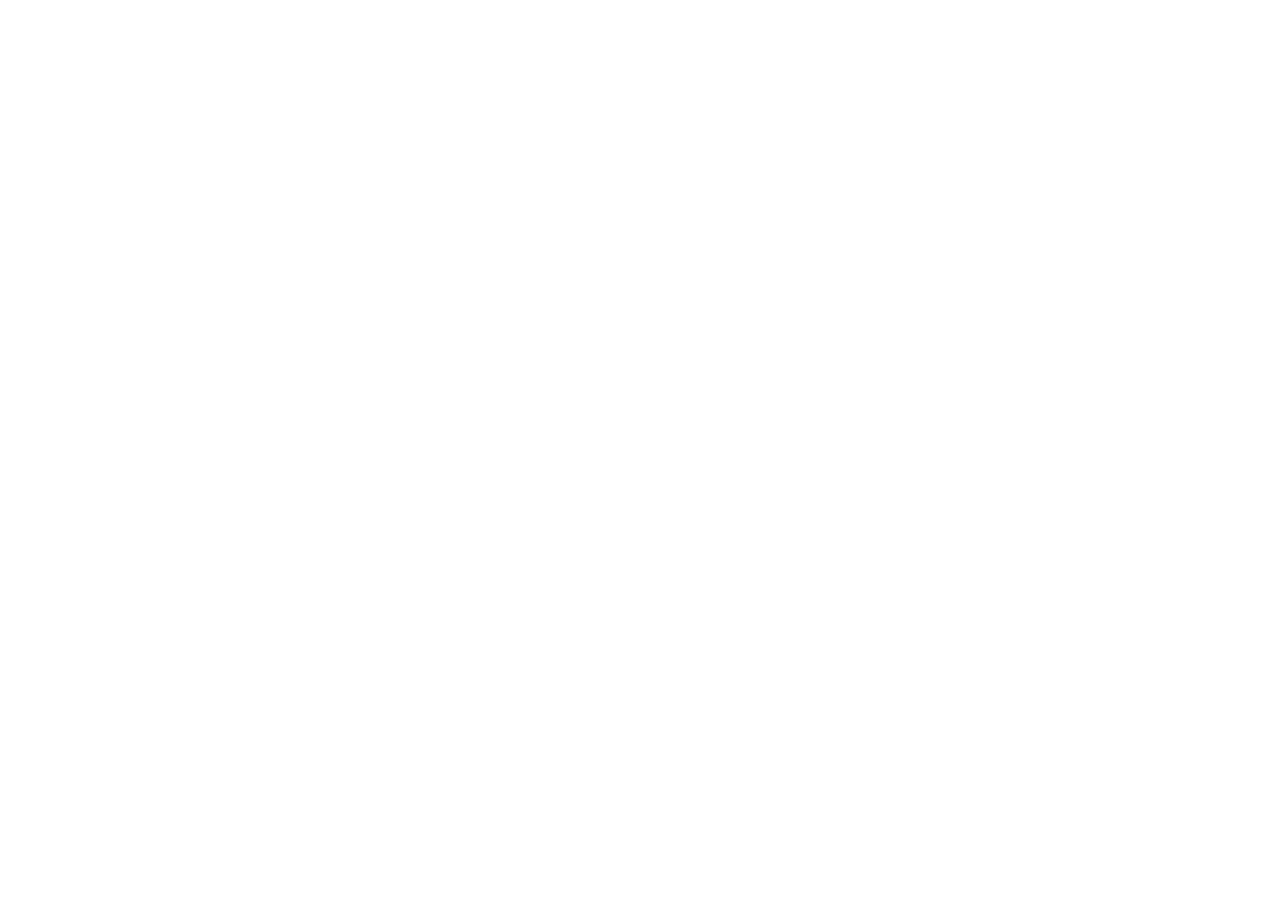
==== blogs.html @ db7b5142 "adding home page" ====
<!DOCTYPE html>
<html lang="en">
<head>
    <meta charset="UTF-8">
    <meta name="viewport" content="width=device-width, initial-scale=1.0">
    <title>Blogs</title>
    <link rel="stylesheet" href="style.css">
</head>
<body>
    <script src="script.js"></script>
</body>
</html>
---- style.css ----
��@ i m p o r t   u r l ( " h t t p s : / / f o n t s . g o o g l e a p i s . c o m / c s s 2 ? f a m i l y = P o p p i n s : i t a l , w g h t @ 0 , 1 0 0 ; 0 , 2 0 0 ; 0 , 3 0 0 ; 0 , 4 0 0 ; 0 , 5 0 0 ; 0 , 6 0 0 ; 0 , 7 0 0 ; 0 , 8 0 0 ; 0 , 9 0 0 ; 1 , 1 0 0 ; 1 , 2 0 0 ; 1 , 3 0 0 ; 1 , 4 0 0 ; 1 , 5 0 0 ; 1 , 6 0 0 ; 1 , 7 0 0 ; 1 , 8 0 0 ; 1 , 9 0 0 & d i s p l a y = s w a p " ) ;  
  
 *   {  
     m a r g i n :   0 ;  
     p a d d i n g :   0 ;  
     b o x - s i z i n g :   b o r d e r - b o x ;  
     t e x t - d e c o r a t i o n :   n o n e ;  
     s c r o l l b a r - w i d t h :   n o n e ;  
 }  
  
 h t m l ,  
 b o d y   {  
     h e i g h t :   1 0 0 % ;  
     w i d t h :   1 0 0 % ;  
 }  
  
 . n a v b a r   {  
     d i s p l a y :   f l e x ;  
     j u s t i f y - c o n t e n t :   s p a c e - b e t w e e n ;  
     a l i g n - i t e m s :   c e n t e r ;  
     b a c k g r o u n d - c o l o r :   # 5 2 4 d 4 d ;  
     h e i g h t :   6 0 p x ;  
     o v e r f l o w :   h i d d e n ;  
 }  
  
 . l o g o - l i n k   {  
     / *   b a c k g r o u n d - i m a g e :   u r l ( a s s e t s / 4 . p n g ) ;   * /  
     m a r g i n - l e f t :   1 0 p x ;  
     w i d t h :   a u t o ;  
     h e i g h t :   1 0 0 p x ;  
     t o p :   2 0 p x ;  
     j u s t i f y - c o n t e n t :   c e n t e r ;  
     a l i g n - i t e m s :   c e n t e r ;  
     / *   b a c k g r o u n d - c o l o r :   w h i t e ;   * /  
     p o s i t i o n :   r e l a t i v e ;  
 }  
  
 . l o g o   {  
     h e i g h t :   8 0 p x ;  
     w i d t h :   a u t o ;  
     o b j e c t - f i t :   c o v e r ;  
 }  
 . n a v m e n u   a   {  
     c o l o r :   w h i t e ;  
     f o n t - s i z e :   x - l a r g e ;  
     m a r g i n :   0   2 0 p x ;  
     o v e r f l o w - x :   h i d d e n ;  
 }  
  
 . n a v b a r   a : f i r s t - c h i l d {  
     t e x t - d e c o r a t i o n :   u n d e r l i n e   # f f a 5 0 0 ;  
     t e x t - u n d e r l i n e - o f f s e t :   5 p x ;  
     b o r d e r :   4 p x ;  
 }  
  
 . j o i n u s   {  
     b a c k g r o u n d :   # f f a 5 0 0 ;  
     p a d d i n g :   5 p x ;  
     m a r g i n - r i g h t :   5 0 p x ;  
     b o r d e r - r a d i u s :   5 p x ;  
     f o n t - f a m i l y :   P o p p i n s ;  
     - w e b k i t - t e x t - s t r o k e - w i d t h :   1 p x ;  
     - w e b k i t - t e x t - s t r o k e - c o l o r :   b l a c k ;  
     / *   - w e b k i t - t e x t - f i l l - c o l o r :   t r a n s p a r e n t ;   * /  
     c o l o r :   t r a n s p a r e n t ;  
     f o n t - s i z e :   l a r g e ;  
     b o x - s h a d o w :   0   1 p x   1 0 p x   r g b ( 2 7 ,   2 7 ,   2 7 ) ;  
     / *   b o x - s h a d o w :   n o n e ;   * /  
     b o r d e r :   n o n e ;  
 }  
  
 . s e a r c h   {  
     d i s p l a y :   n o n e ;  
 }  
  
 . h a m b u r g e r   {  
     / *   d i s p l a y :   f l e x ;   * /  
     f l e x - d i r e c t i o n :   c o l u m n ;  
     j u s t i f y - c o n t e n t :   s p a c e - b e t w e e n ;  
     a l i g n - i t e m s :   c e n t e r ;  
     m a r g i n - r i g h t :   5 0 p x ;  
     b a c k g r o u n d - c o l o r :   # 5 2 4 d 4 d ;  
     b o r d e r :   n o n e ;  
     d i s p l a y :   n o n e ;  
 }  
  
 . h a m b u r g e r - e l e m e n t   {  
     w i d t h :   3 0 p x ;  
     h e i g h t :   3 p x ;  
     m a r g i n :   3 p x ;  
     b a c k g r o u n d - c o l o r :   b l a c k ;  
 }  
  
 . h a m b u r g e r : h o v e r   {  
         b a c k g r o u n d - c o l o r :   r e d ;  
 }  
  
 . h e r o - s e c t i o n {  
         b a c k g r o u n d - i m a g e :   u r l ( a s s e t s / 1 . p n g ) ;  
         h e i g h t :   6 8 0 p x ;  
         w i d t h :   a u t o ;  
         b a c k g r o u n d - r e p e a t :   n o - r e p e a t ;  
         b a c k g r o u n d - s i z e :   c o v e r ;  
         b a c k g r o u n d - p o s i t i o n :   c e n t e r ;  
         a l i g n - i t e m s :   c e n t e r ;  
         c o l o r :   w h i t e ;  
         / *   o v e r f l o w - x :   h i d d e n ;   * /  
 }  
  
 . h e r o - c o n t e n t {  
     p o s i t i o n :   a b s o l u t e ;  
         d i s p l a y :   f l e x ;  
         f l e x - d i r e c t i o n :   c o l u m n ;  
         j u s t i f y - c o n t e n t :   c e n t e r ;  
         a l i g n - i t e m s :   c e n t e r ;  
         h e i g h t :   5 0 0 p x ;  
         w i d t h :   1 0 0 % ;  
         m a r g i n - t o p :   5 0 p x ;  
         / *   o v e r f l o w :   h i d d e n ;   * /  
 }  
  
 . p 1 {  
     f o n t - s i z e :   7 8 p x ;  
     m a r g i n :   5 0 p x ;  
 }  
  
 . p 2 {  
     f o n t - s i z e :   2 0 p x ;  
     m a r g i n :   1 0 0 p x ;  
 }  
  
 . h e r o - a c t i o n {  
     m a r g i n - t o p :   1 0 0 p x ;  
     d i s p l a y :   f l e x ;  
     f l e x - d i r e c t i o n :   r o w ;  
     j u s t i f y - c o n t e n t :   s p a c e - b e t w e e n ;  
     / *   a l i g n - i t e m s :   s t r e t c h ;   * /  
     h e i g h t :   5 0 p x ;  
     w i d t h :   4 0 0 p x ;  
 }  
  
 . h e r o - a c t i o n   b u t t o n : f i r s t - c h i l d {  
     b a c k g r o u n d - c o l o r :   # f f a 5 0 0 ;  
     b o r d e r :   n o n e ;  
     b o r d e r - r a d i u s :   5 p x ;  
     p a d d i n g :   5 p x   5 p x ;  
     m a r g i n : 0   2 0 p x ;  
     f o n t - s i z e :   2 5 p x ;  
     h e i g h t :   1 0 0 % ;  
     w i d t h :   1 0 0 % ;  
     c o l o r : w h i t e ;  
     / *   o v e r f l o w :   h i d d e n ;   * /  
 }  
  
 . h e r o - a c t i o n   b u t t o n : l a s t - c h i l d {  
     b a c k g r o u n d - c o l o r :   # 5 2 4 d 4 d ;  
     b o r d e r - c o l o r :   # f f a 5 0 0 ;  
     b o r d e r - r a d i u s :   5 p x ;  
     p a d d i n g :   5 p x   5 p x ;  
     m a r g i n : 0   2 0 p x ;  
     f o n t - s i z e :   2 5 p x ;  
     h e i g h t :   1 0 0 % ;  
     w i d t h :   1 0 0 % ;  
     c o l o r : w h i t e ;  
     / *   o v e r f l o w :   h i d d e n ;   * /  
 }  
  
 . s m a l l - s i d e b a r {  
     p o s i t i o n :   r e l a t i v e ;  
     d i s p l a y :   f l e x ;  
     f l e x - d i r e c t i o n :   r o w ; ;  
     a l i g n - i t e m s :   s t a r t ;  
     w i d t h :   3 7 0 p x ;  
     p a d d i n g - l e f t :   1 0 p x ;  
     p a d d i n g :   2 0 p x ;  
     z - i n d e x :   1 ;  
     b o t t o m :   3 5 p x ;  
     b a c k g r o u n d - c o l o r :   # f f a 5 0 0 ;  
     b o r d e r :   2 p x   s o l i d   w h i t e ;  
     c l i p - p a t h :   p o l y g o n ( 0   0 ,   1 0 0 %   0 ,   7 4 %   1 0 0 % ,   0 %   1 0 0 % ) ;  
     / *   b o x - s h a d o w :   3 p x   2 p x   4 p x   r g b a ( 1 5 5 ,   3 4 ,   3 4 ,   3 ) ;   * /  
 }  
  
 . s m a l l - s i d e b a r   i m g {  
     h e i g h t :   2 0 p x ;  
     m a r g i n - r i g h t :   9 0 p x ;  
 }  
  
 . s m a l l - s i d e b a r : l a s t - c h i l d {  
     p a d d i n g - r i g h t :   5 0 p x ;  
     m a r g i n - r i g h t :   5 0 p x ;  
    
 }  
  
 . h o m e - f e a t u r e 1 {  
     h e i g h t : 4 8 0 p x ;  
     w i d t h :   a u t o ;  
     j u s t i f y - c o n t e n t :   c e n t e r ;  
     a l i g n - i t e m s :   c e n t e r ;  
     d i s p l a y :   f l e x ;  
     f l e x - d i r e c t i o n :   r o w ;  
 }  
  
 . h o m e - f e a t u r e 1 - c o n t e n t {  
     p o s i t i o n :   a b s o l u t e ;  
     d i s p l a y :   g r i d ;  
     g r i d - t e m p l a t e - c o l u m n s :   1 f r   1 f r   1 f r ;  
     g r i d - t e m p l a t e - r o w s :   1 f r   1 f r ;  
     / *   l e f t :   4 0 0 p x ;   * /  
 }  
  
 . h o m e - f e a t u r e 1 - c o n t e n t i t e m s {  
     b o r d e r :   2 p x   s o l i d   b l a c k ;  
 }  
  
 . h o m e - f e a t u r e 1 - c o n t e n t i t e m s : n t h - o f - t y p e ( 1 ) {  
     b o r d e r - t o p :   n o n e ;  
     b o r d e r - l e f t :   n o n e ;  
 }  
 . h o m e - f e a t u r e 1 - c o n t e n t i t e m s : n t h - o f - t y p e ( 2 ) {  
     b o r d e r - t o p :   n o n e ;  
     / *   b o r d e r - l e f t :   n o n e ;   * /  
 }  
 . h o m e - f e a t u r e 1 - c o n t e n t i t e m s : n t h - o f - t y p e ( 3 ) {  
     b o r d e r - t o p :   n o n e ;  
     b o r d e r - r i g h t :   n o n e ;  
 }  
 . h o m e - f e a t u r e 1 - c o n t e n t i t e m s : n t h - o f - t y p e ( 4 ) {  
     b o r d e r - b o t t o m :   n o n e ;  
     b o r d e r - l e f t :   n o n e ;  
 }  
 . h o m e - f e a t u r e 1 - c o n t e n t i t e m s : n t h - o f - t y p e ( 5 ) {  
     b o r d e r - b o t t o m :   n o n e ;  
     / *   b o r d e r - l e f t :   n o n e ;   * /  
 }  
 . h o m e - f e a t u r e 1 - c o n t e n t i t e m s : n t h - o f - t y p e ( 6 ) {  
     b o r d e r - b o t t o m :   n o n e ;  
     b o r d e r - r i g h t :   n o n e ;  
 }  
  
 . h o m e - f e a t u r e 2 {  
     h e i g h t : 5 8 0 p x ;  
     w i d t h :   a u t o ;  
     b a c k g r o u n d - i m a g e :   u r l ( a s s e t s / 2 . p n g ) ;  
     b a c k g r o u n d - p o s i t i o n :   c e n t e r ;  
     d i s p l a y :   f l e x ;  
     f l e x - d i r e c t i o n :   c o l u m n ;  
     j u s t i f y - c o n t e n t :   c e n t e r ;  
     a l i g n - i t e m s :   c e n t e r ;  
 }  
  
 . h o m e - f e a t u r e 2   h 1 {  
     f o n t - s i z e :   4 0 p x ;  
     c o l o r :   # f f a 5 0 0 ;  
 }  
  
 . h o m e - f e a t u r e 2 - c o n t e n t {  
     / *   p o s i t i o n :   a b s o l u t e ;   * /  
     d i s p l a y :   f l e x ;  
     f l e x - d i r e c t i o n :   r o w ;  
     j u s t i f y - c o n t e n t :   c e n t e r ;  
     a l i g n - i t e m s :   c e n t e r ;  
     / *   w i d t h :   1 0 0 % ;   * /  
     l e f t :   4 0 0 p x ;  
     c o l o r :   # f f a 5 0 0 ;  
 }  
  
 . h o m e - f e a t u r e 2 - c o n t e n t i t e m s {  
     m a r g i n :   6 0 p x ;  
     b a c k g r o u n d - c o l o r :   r g b a ( 8 2 , 7 7 , 7 7 , 0 . 5 ) ;  
     p a d d i n g :   4 0 p x ;  
     f o n t - s i z e :   l a r g e ;  
 }  
  
 . h o m e - f e a t u r e 2 - c o n t e n t i t e m s   p : n t h - o f - t y p e ( 1 ) ,   . h o m e - f e a t u r e 2 - c o n t e n t i t e m s   p : n t h - o f - t y p e ( 3 ) {  
     f o n t - s i z e :   2 4 p x ;  
 }  
  
 . h o m e - f e a t u r e 2 - c o n t e n t i t e m s   p : n t h - o f - t y p e ( 2 ) ,   . h o m e - f e a t u r e 2 - c o n t e n t i t e m s   p : n t h - o f - t y p e ( 4 ) {  
     c o l o r :   # A 4 9 B 9 B ;  
     ;  
 }  
  
 . h o m e - f e a t u r e 2 - c o n t e n t   b u t t o n {  
     c o l o r :   w h i t e ;  
     b a c k g r o u n d - c o l o r : # 5 2 4 d 4 d ;  
     b o r d e r - c o l o r :   # f f a 5 0 0 ;  
     p a d d i n g :   5 p x ;  
     b o r d e r - r a d i u s :   3 p x ;  
     p o s i t i o n :   r e l a t i v e ;  
     l e f t :   8 p x ;  
 }  
  
 . h o m e - f e a t u r e 3 {  
     p o s i t i o n :   r e l a t i v e ;  
     b a c k g r o u n d - i m a g e :   u r l ( a s s e t s / 3 . p n g ) ;  
     b a c k g r o u n d - p o s i t i o n :   c e n t e r ;  
     h e i g h t :   6 8 0 p x ;  
     w i d t h :   a u t o ;  
     d i s p l a y :   f l e x ;  
     f l e x - d i r e c t i o n :   c o l u m n ;  
     j u s t i f y - c o n t e n t :   c e n t e r ;  
     a l i g n - i t e m s :   c e n t e r ;  
     / *   o v e r f l o w :   h i d d e n ;   * /  
 }  
  
 . h o m e - f e a t u r e 3 - c o v e r {  
     p o s i t i o n :   a b s o l u t e ;  
     b a c k g r o u n d - c o l o r :   # f f a 5 0 0 ;  
     w i d t h :   1 0 0 % ;  
     h e i g h t :   2 0 0 p x ;  
     b o t t o m :   0 ;  
     / *   z - i n d e x :   1 ;   * /  
 }  
  
 . h o m e - f e a t u r e 3 - c o n t e n t {  
     p o s i t i o n :   a b s o l u t e ;  
     p a d d i n g :   1 0 0 p x ;  
     h e i g h t :   1 0 0 p x ;  
     d i s p l a y :   f l e x ;  
     f l e x - d i r e c t i o n :   r o w ;  
     j u s t i f y - c o n t e n t :   c e n t e r ;  
     a l i g n - i t e m s :   c e n t e r ;  
     b a c k g r o u n d :   w h i t e ;  
     c o l o r :   s o l i d   b l a c k ;  
     z - i n d e x :   2 ;  
     t o p :   4 3 0 p x ;  
 }  
  
 . h o m e - f e a t u r e 3 - c o n t e n t i t e m s {  
     d i s p l a y :   f l e x ;  
     f l e x - d i r e c t i o n :   c o l u m n ;  
     j u s t i f y - c o n t e n t :   c e n t e r ;  
     a l i g n - i t e m s :   c e n t e r ;  
     p a d d i n g :   3 0 p x ;  
     w i d t h :   a u t o ;  
     h e i g h t :   1 0 0 p x ;  
     / *   t e x t - w r a p :   w r a p ;   * /  
 }  
  
 . h o m e - f e a t u r e 4 {  
     b a c k g r o u n d :   b l a c k ;  
     h e i g h t :   5 8 0 p x ;  
     w i d t h :   a u t o ;  
     d i s p l a y :   f l e x ;  
     f l e x - d i r e c t i o n :   r o w ;  
     j u s t i f y - c o n t e n t :   c e n t e r ;  
     a l i g n - i t e m s :   c e n t e r ;  
 }  
  
 . h o m e - f e a t u r e 4 - c o n t e n t {  
     p o s i t i o n :   a b s o l u t e ;  
     d i s p l a y :   f l e x ;  
     f l e x - d i r e c t i o n :   r o w ;  
     j u s t i f y - c o n t e n t :   c e n t e r ;  
     a l i g n - i t e m s :   c e n t e r ;  
 }  
  
 . h o m e - f e a t u r e 4 - c o n t e n t i t e m s {  
     d i s p l a y :   f l e x ;  
     f l e x - d i r e c t i o n :   c o l u m n ;  
     j u s t i f y - c o n t e n t :   c e n t e r ;  
     a l i g n - i t e m s :   c e n t e r ;  
     m a r g i n :   3 0 p x ;  
     p a d d i n g :   3 0 p x ;  
     w i d t h :   a u t o ;  
     h e i g h t :   1 0 0 p x ;  
     c o l o r : # f f a 5 0 0 ;  
  
 }  
  
 . h o m e - f e a t u r e 4 - c o n t e n t i t e m s   p {  
     m a r g i n - t o p :   2 0 p x ;  
     f o n t - s i z e :   1 8 p x ;  
 }  
  
 . f o o t e r {  
     p o s i t i o n : r e l a t i v e ;  
     d i s p l a y :   f l e x ;  
     f l e x - d i r e c t i o n :   c o l u m n ;  
     b a c k g r o u n d - c o l o r :   # 5 2 4 d 4 d ;  
     h e i g h t :   3 8 0 p x ;  
     w i d t h :   a u t o ;  
     j u s t i f y - c o n t e n t :   c e n t e r ;  
     a l i g n - i t e m s :   c e n t e r ;  
 }  
  
 . f o o t e r - c o n t e n t 1 {  
     p o s i t i o n :   a b s o l u t e ;  
     d i s p l a y :   f l e x ;  
     f l e x - d i r e c t i o n :   r o w ;  
     j u s t i f y - c o n t e n t :   s p a c e - b e t w e e n ;  
     a l i g n - i t e m s :   c e n t e r ;  
     w i d t h :   8 0 % ;  
     t o p :   5 0 p x ;  
 }  
  
 . f o o t e r - c o n t e n t i t e m 1   p {  
     c o l o r :   # f f a 5 0 0 ;  
     f o n t - s i z e :   2 4 p x ;  
     t e x t - a l i g n :   c e n t e r ;  
 }  
  
 . f o o t e r - c o n t e n t i t e m 2 {  
     d i s p l a y :   f l e x ;  
     f l e x - d i r e c t i o n :   r o w ;  
     c o l o r :   w h i t e ;  
     f o n t - s i z e :   1 8 p x ;  
 }  
  
 . f o o t e r - c o n t e n t i t e m 2   p {  
     m a r g i n :   2 5 p x ;  
 }  
  
 . f o o t e r - c o n t e n t i t e m 2 - i n n e r c o n t e n t   p : f i r s t - c h i l d {  
     f o n t - s i z e :   2 4 p x ;  
 }  
  
 . f o o t e r - c o n t e n t i t e m 3 {  
     d i s p l a y :   f l e x ;  
     f l e x - d i r e c t i o n :   c o l u m n ;  
     c o l o r :   w h i t e ;  
     j u s t i f y - c o n t e n t :   c e n t e r ;  
     a l i g n - i t e m s :   c e n t e r ;  
     w i d t h :   1 5 0 p x ;  
 }  
  
 . f o o t e r - c o n t e n t i t e m 3   p {  
     f o n t - s i z e :   2 2 p x ;  
     c o l o r :   # f f a 5 0 0 ;  
     t e x t - d e c o r a t i o n :   u n d e r l i n e   1 p x ;  
     t e x t - u n d e r l i n e - o f f s e t :   5 p x ;  
     m a r g i n - b o t t o m :   3 0 p x ;  
 }  
  
 . f o o t e r - c o n t e n t i t e m 3 - i n n e r c o n t e n t {  
     d i s p l a y :   f l e x ;  
     f l e x - w r a p :   w r a p ;  
     j u s t i f y - c o n t e n t :   c e n t e r ;  
     a l i g n - i t e m s :   c e n t e r ;  
     g a p :   1 0 p x ;  
 }  
  
 . f o o t e r - c o n t e n t i t e m 3 - i n n e r c o n t e n t   s p a n {  
     b a c k g r o u n d - c o l o r :   # A 4 9 B 9 B ;  
     p a d d i n g :   1 0 p x ;  
 }  
  
 . f o o t e r - c o n t e n t i t e m 3 - i n n e r c o n t e n t   s p a n : n t h - o f - t y p e ( 3 ) ,  
 . f o o t e r - c o n t e n t i t e m 3 - i n n e r c o n t e n t   s p a n : n t h - o f - t y p e ( 6 ) ,  
 . f o o t e r - c o n t e n t i t e m 3 - i n n e r c o n t e n t   s p a n : n t h - o f - t y p e ( 7 ) {  
     b a c k g r o u n d - c o l o r :   # f f a 5 0 0 ;  
 }  
  
 . f o o t e r - c o n t e n t 2 {  
     p o s i t i o n :   a b s o l u t e ;  
     d i s p l a y :   f l e x ;  
     b o t t o m :   0 ;  
     b a c k g r o u n d - c o l o r :   # f f a 5 0 0 ;  
     w i d t h :   1 0 0 v w ;  
     j u s t i f y - c o n t e n t :   c e n t e r ;  
     a l i g n - i t e m s :   c e n t e r ;  
     h e i g h t :   6 0 p x ;  
 }  
  
 @ m e d i a   s c r e e n   a n d   ( m a x - w i d t h :   7 6 8 p x )   {  
          
         . l o g o {  
                 w i d t h : a u t o ;  
                 h e i g h t :   6 0 p x ;  
         }  
  
         . l o g o - l i n k {  
                 t o p :   3 0 p x ;  
                 m a r g i n - r i g h t :   4 0 % ;  
         }  
  
         . n a v m e n u {  
                 d i s p l a y :   f l e x ;  
                 p o s i t i o n :   a b s o l u t e ;  
                 f l e x - d i r e c t i o n :   c o l u m n ;  
                 z - i n d e x :   1 ;  
                 b a c k g r o u n d - c o l o r :   # 5 2 4 d 4 d ;  
                 w i d t h :   1 0 0 % ;  
                 h e i g h t :   a u t o ;  
                 j u s t i f y - c o n t e n t :   s p a c e - b e t w e e n ;  
                 a l i g n - i t e m s :   c e n t e r ;  
                 t o p :   6 0 p x ;  
                 - w e b k i t - t r a n s i t i o n :   e a s e - i n - o u t   1 s ;  
                 t r a n s i t i o n :   e a s e - i n - o u t   1 s ;  
                 l e f t :   - 1 0 0 % ;  
         }  
  
         . n a v m e n u . a c t i v e {  
                 d i s p l a y : f l e x ;  
                 l e f t :   0 ;  
         }  
  
         . n a v l i n k s {  
                 h e i g h t :   6 0 p x ;  
         }  
  
         . j o i n u s {  
                 p o s i t i o n : r e l a t i v e ;  
                 l e f t : 2 2 p x ;  
                 m a r g i n - b o t t o m :   2 0 p x ;  
         }  
      
         . s e a r c h   {  
         d i s p l a y :   b l o c k ;  
          
     }  
  
     . h a m b u r g e r {  
         d i s p l a y :   f l e x ;  
     }  
  
     . h e r o - s e c t i o n {  
         h e i g h t :   3 0 0 p x ;  
     }  
 }  
 
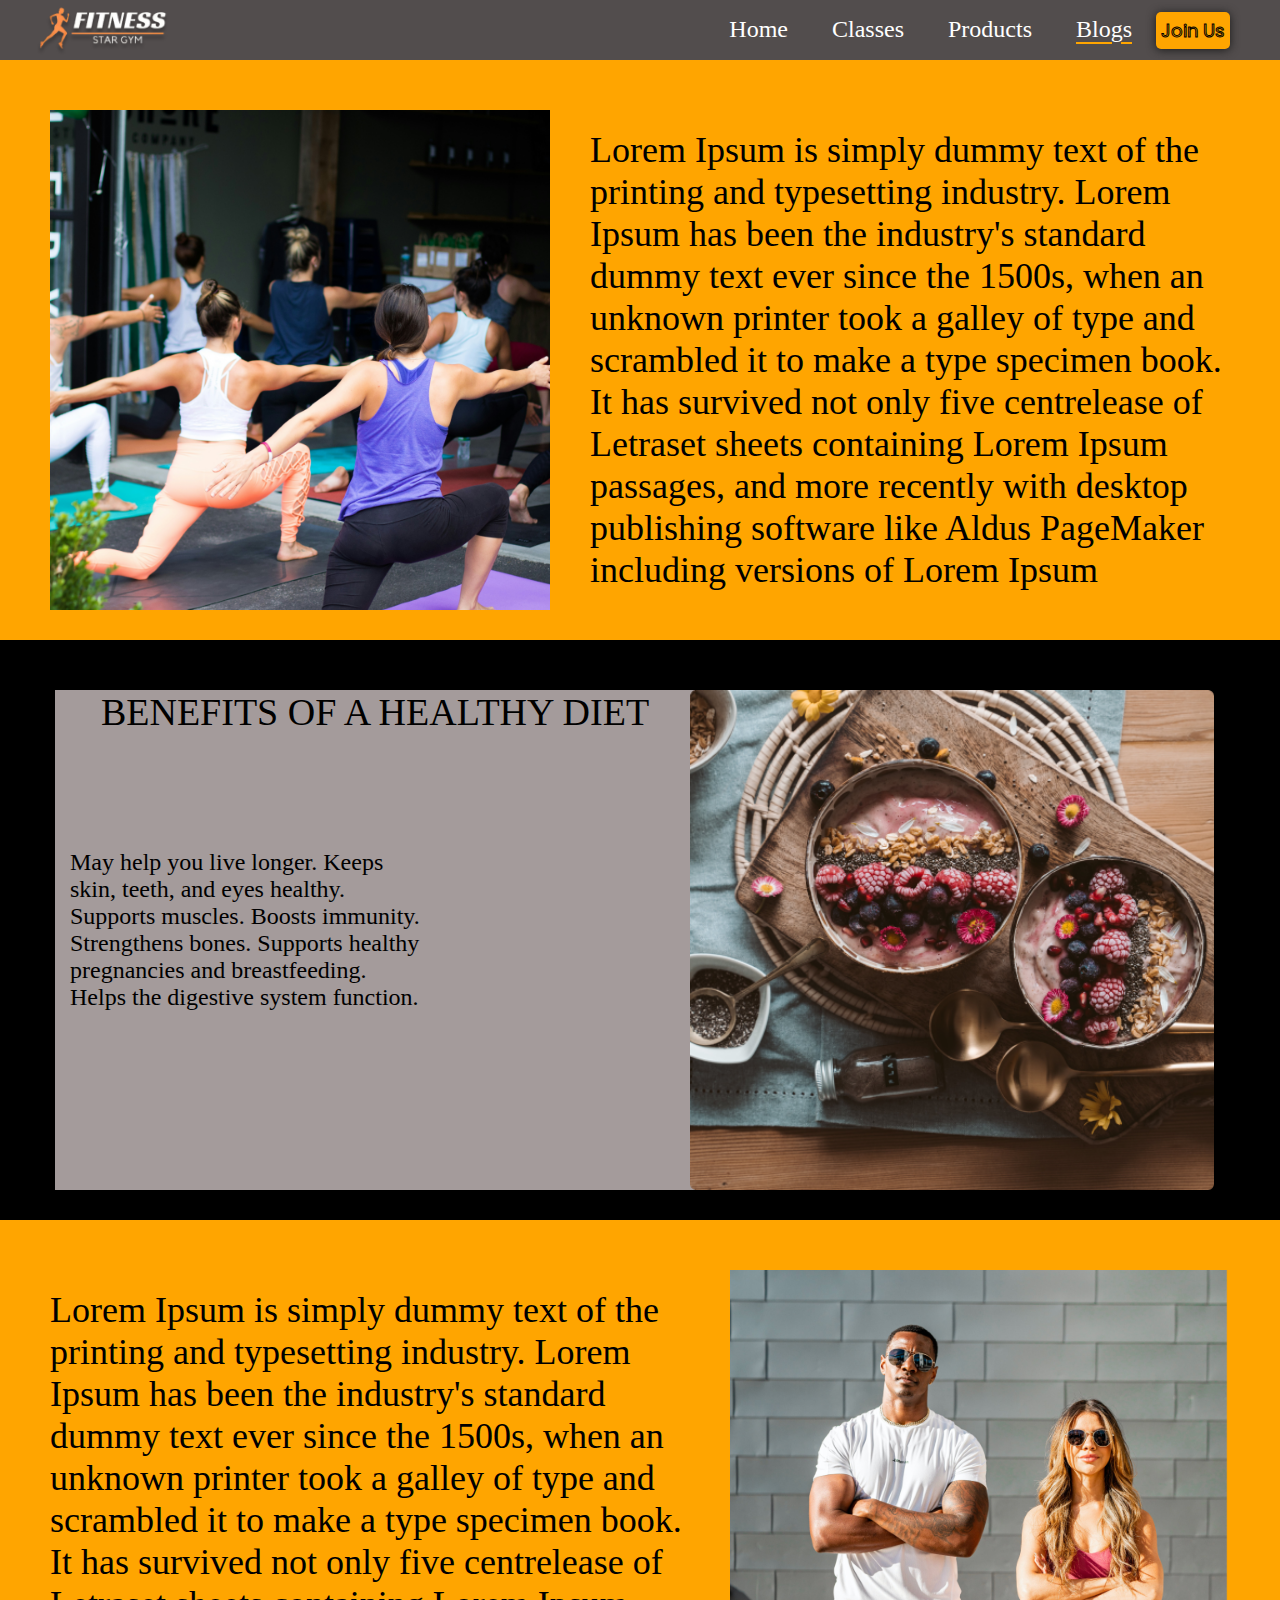
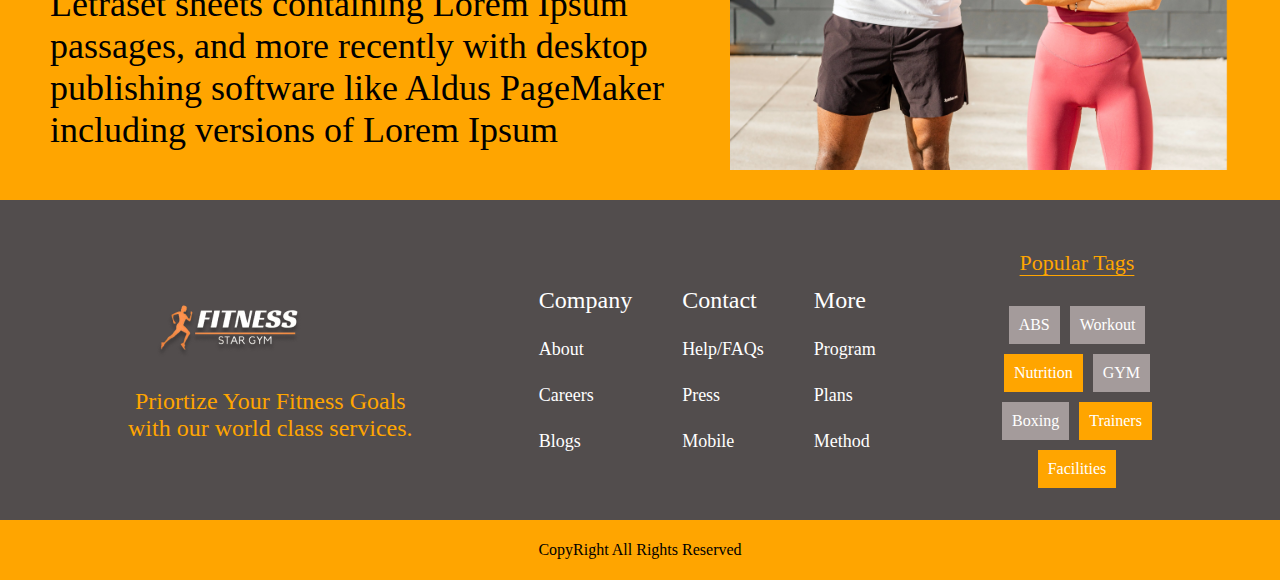
==== commit 30794058: "added all page content except form" ====
--- a/blogs.html
+++ b/blogs.html
@@ -7,6 +7,97 @@
     <link rel="stylesheet" href="style.css">
 </head>
 <body>
+
+    
+    <header class="header">
+        <nav class="navbar">
+          <a href="index.html" class="logo-link">
+            <img src="assets/4.png" alt="" class="logo" />
+          </a>
+          <div class="navmenu">
+            <a href="index.html" class="navlinks">Home</a>
+            <a href="classes.html" class="navlinks">Classes</a>
+            <a href="products.html" class="navlinks">Products</a>
+            <a href="blogs.html" class="navlinks" style="text-decoration: underline #ffa500 ; text-underline-offset: 5px; border: 4px">Blogs</a>
+            <button class="joinus">Join Us</button>
+          </div>
+          <img src="assets/14.png" alt="" class="search" />
+          <button class="hamburger">
+            <span class="hamburger-element"></span>
+            <span class="hamburger-element"></span>
+            <span class="hamburger-element"></span>
+          </button>
+        </nav>
+      </header>
+
+      <div class="blogs-feature1">
+        <div class="blogs-feature1-content">
+          <img src="assets/22.png" alt="">
+          <p>Lorem Ipsum is simply dummy text of the printing and typesetting industry. Lorem Ipsum has been the industry's standard dummy text ever since the 1500s, when an unknown printer took a galley of type and scrambled it to make a type specimen book. It has survived not only five centrelease of Letraset sheets containing Lorem Ipsum passages, and more recently with desktop publishing software like Aldus PageMaker including versions of Lorem Ipsum</p>
+        </div>
+      </div>
+
+      <div class="blogs-feature2">
+        <div class="blogs-feature2-content">
+          <div><p>BENEFITS OF A HEALTHY DIET</p>
+          <p>May help you live longer.
+            Keeps skin, teeth, and eyes healthy.
+            Supports muscles.
+            Boosts immunity.
+            Strengthens bones.
+            Supports healthy pregnancies and breastfeeding.
+            Helps the digestive system function.</p></div>
+          <div><img src="assets/23.png" alt=""></div>
+        </div>
+      </div>
+
+      <div class="blogs-feature3">
+        <div class="blogs-feature3-content">
+          <p>Lorem Ipsum is simply dummy text of the printing and typesetting industry. Lorem Ipsum has been the industry's standard dummy text ever since the 1500s, when an unknown printer took a galley of type and scrambled it to make a type specimen book. It has survived not only five centrelease of Letraset sheets containing Lorem Ipsum passages, and more recently with desktop publishing software like Aldus PageMaker including versions of Lorem Ipsum</p>
+          <img src="assets/24.png" alt="">
+        </div>
+      </div>
+
+      <footer>
+        <div class="footer">
+          <div class="footer-content1">
+            <div class="footer-contentitem1">
+              <img src="assets/4.png" alt="" />
+              <p>Priortize Your Fitness Goals <br> with our world class services.</p>
+            </div>
+            <div class="footer-contentitem2">
+              <div class="footer-contentitem2-innercontent">
+                <p>Company</p>
+                <p>About</p>
+                <p>Careers</p>
+                <p>Blogs</p>
+              </div>
+              <div class="footer-contentitem2-innercontent">
+                <p>Contact</p>
+                <p>Help/FAQs</p>
+                <p>Press</p>
+                <p>Mobile</p>
+              </div>
+              <div class="footer-contentitem2-innercontent">
+                <p>More</p>
+                <p>Program</p>
+                <p>Plans</p>
+                <p>Method</p>
+              </div>
+            </div>
+            <div class="footer-contentitem3">
+              <p>Popular Tags</p>
+              <div class="footer-contentitem3-innercontent">
+                <span>ABS</span><span>Workout</span><span>Nutrition</span
+                ><span>GYM</span><span>Boxing</span><span>Trainers</span
+                ><span>Facilities</span>
+              </div>
+            </div>
+          </div>
+          <div class="footer-content2">CopyRight All Rights Reserved</div>
+        </div>
+      </footer>
+
     <script src="script.js"></script>
 </body>
 </html>--- a/style.css
+++ b/style.css
@@ -96,7 +96,7 @@
  
    
- . n a v b a r   a : f i r s t - c h i l d { + / *   . n a v b a r   a : f i r s t - c h i l d {   
      t e x t - d e c o r a t i o n :   u n d e r l i n e   # f f a 5 0 0 ;   
@@ -104,7 +104,7 @@
  
      b o r d e r :   4 p x ;   
- } + }   * /   
    
@@ -928,6 +928,658 @@
  
    
+ . c l a s s e s - f e a t u r e 1 { + 
+     b a c k g r o u n d - i m a g e :   u r l ( a s s e t s / R e c t a n g l e \   5 5 . p n g ) ; + 
+     b a c k g r o u n d - p o s i t i o n :   c e n t e r ; + 
+     b a c k g r o u n d - r e p e a t :   n o - r e p e a t ; + 
+     h e i g h t :   6 8 0 p x ; + 
+     w i d t h :   a u t o ; + 
+     j u s t i f y - c o n t e n t :   c e n t e r ; + 
+     a l i g n - i t e m s :   c e n t e r ; + 
+     d i s p l a y :   f l e x ; + 
+     f l e x - d i r e c t i o n :   c o l u m n ; + 
+ } + 
+ + 
+ . c l a s s e s - f e a t u r e 1 - c o n t e n t { + 
+     d i s p l a y :   f l e x ; + 
+     f l e x - d i r e c t i o n :   r o w ; + 
+     j u s t i f y - c o n t e n t :   c e n t e r ; + 
+     a l i g n - i t e m s :   c e n t e r ; + 
+     c o l o r :   w h i t e ; + 
+     p a d d i n g :   3 0 p x ; + 
+     } + 
+     . c l a s s e s - f e a t u r e 1 - c o n t e n t i t e m s { + 
+         m a r g i n :   5 0 p x ; + 
+     } + 
+ + 
+     . c l a s s e s - f e a t u r e 1 - c o n t e n t i t e m s   p : l a s t - c h i l d { + 
+         t e x t - a l i g n :   c e n t e r ; + 
+         b a c k g r o u n d - c o l o r :   # C 5 3 B 3 B ; + 
+     } + 
+     . c l a s s e s - f e a t u r e 1 - c o n t e n t i t e m s   p { + 
+         t e x t - a l i g n :   c e n t e r ; + 
+         m a r g i n :   3 0 p x ; + 
+         p a d d i n g :   1 0 p x ; + 
+         b o r d e r - r a d i u s :   2 0 p x ; + 
+     } + 
+ + 
+     . c l a s s e s - f e a t u r e 1   p : f i r s t - c h i l d   { + 
+         p o s i t i o n :   a b s o l u t e ; + 
+         f o n t - s i z e :   3 5 p x ; + 
+         t o p :   1 0 0 p x ; + 
+         t e x t - d e c o r a t i o n :   u n d e r l i n e   1 p x ; + 
+         t e x t - u n d e r l i n e - o f f s e t :   5 p x ; + 
+     } + 
+     + 
+ . c l a s s e s - f e a t u r e 2 { + 
+     / *   p o s i t i o n :   r e l a t i v e ;   * / + 
+     b a c k g r o u n d - c o l o r :   # F F A 5 0 0 5 7 ; + 
+     h e i g h t :   6 8 0 p x ; + 
+     w i d t h :   a u t o ; + 
+     j u s t i f y - c o n t e n t :   s p a c e - b e t w e e n ; + 
+     a l i g n - i t e m s :   c e n t e r ; + 
+     d i s p l a y :   f l e x ; + 
+     f l e x - d i r e c t i o n :   c o l u m n ; + 
+     p o s i t i o n :   r e l a t i v e ; + 
+ } + 
+ + 
+ + 
+ . c l a s s e s - f e a t u r e 2 - c o n t e n t { + 
+     p o s i t i o n :   r e l a t i v e ; + 
+     d i s p l a y :   f l e x ; + 
+     f l e x - d i r e c t i o n :   r o w ; + 
+     j u s t i f y - c o n t e n t :   c e n t e r ; + 
+     a l i g n - i t e m s :   c e n t e r ; + 
+     c o l o r :   w h i t e ; + 
+     p a d d i n g :   3 0 p x ; + 
+     t o p :   3 0 p x ; + 
+ } + 
+ + 
+ . c l a s s e s - f e a t u r e 2 - c o n t e n t i t e m s { + 
+     m a r g i n :   5 0 p x ; + 
+ } + 
+ + 
+ . c l a s s e s - f e a t u r e 2 - c o n t e n t i t e m s   p { + 
+     t e x t - a l i g n :   c e n t e r ; + 
+     b a c k g r o u n d - c o l o r :   # 4 D 4 8 4 8 ; + 
+     m a r g i n :   3 0 p x ; + 
+     p a d d i n g :   1 0 p x ; + 
+     b o r d e r - r a d i u s :   2 0 p x ; + 
+ } + 
+ + 
+ . c l a s s e s - f e a t u r e 2   p : f i r s t - c h i l d { + 
+     p o s i t i o n :   a b s o l u t e ; + 
+     f o n t - s i z e :   3 5 p x ; + 
+     t o p :   3 0 p x ; + 
+     m a r g i n - b o t t o m :   5 0 p x ; + 
+     t e x t - d e c o r a t i o n :   u n d e r l i n e   1 p x ; + 
+     t e x t - u n d e r l i n e - o f f s e t :   5 p x ; + 
+ } + 
+ + 
+ . c l a s s e s - f e a t u r e 3 { + 
+     b a c k g r o u n d - i m a g e :   u r l ( a s s e t s / R e c t a n g l e \   5 3 . p n g ) ; + 
+     b a c k g r o u n d - p o s i t i o n :   c e n t e r ; + 
+     b a c k g r o u n d - r e p e a t :   n o - r e p e a t ; + 
+     h e i g h t :   4 8 0 p x ; + 
+     w i d t h :   a u t o ; + 
+     j u s t i f y - c o n t e n t :   c e n t e r ; + 
+     a l i g n - i t e m s :   c e n t e r ; + 
+     d i s p l a y :   f l e x ; + 
+     f l e x - d i r e c t i o n :   r o w ; + 
+ + 
+ } + 
+ + 
+ . p r o d u c t s - f e a t u r e 1 { + 
+     d i s p l a y :   f l e x ; + 
+     f l e x - d i r e c t i o n :   c o l u m n ; + 
+     j u s t i f y - c o n t e n t :   c e n t e r ; + 
+     a l i g n - i t e m s :   c e n t e r ; + 
+     b a c k g r o u n d - i m a g e :   u r l ( a s s e t s / R e c t a n g l e \   5 4 p r o d u c t . p n g ) ; + 
+     b a c k g r o u n d - p o s i t i o n :   c e n t e r ; + 
+     b a c k g r o u n d - r e p e a t :   n o - r e p e a t ; + 
+     h e i g h t :   5 8 0 p x ; + 
+     w i d t h :   a u t o ; + 
+ } + 
+ + 
+ . p r o d u c t s - f e a t u r e 1 - c o n t e n t { + 
+     d i s p l a y :   f l e x ; + 
+     f l e x - d i r e c t i o n :   r o w ; + 
+     j u s t i f y - c o n t e n t :   c e n t e r ; + 
+     a l i g n - i t e m s :   c e n t e r ; + 
+     c o l o r :   w h i t e ; + 
+     p a d d i n g :   3 0 p x ; + 
+ } + 
+ + 
+ . p r o d u c t s - f e a t u r e 1 - c o n t e n t i t e m s { + 
+     d i s p l a y :   f l e x ; + 
+     f l e x - d i r e c t i o n :   c o l u m n ; + 
+     j u s t i f y - c o n t e n t :   c e n t e r ; + 
+     a l i g n - i t e m s :   c e n t e r ; + 
+     p a d d i n g :   3 0 p x ; + 
+     w i d t h :   a u t o ; + 
+ } + 
+ + 
+ . p r o d u c t s - f e a t u r e 2 { + 
+     p o s i t i o n :   r e l a t i v e ; + 
+     d i s p l a y :   f l e x ; + 
+     f l e x - d i r e c t i o n :   c o l u m n ; + 
+     j u s t i f y - c o n t e n t :   c e n t e r ; + 
+     a l i g n - i t e m s :   c e n t e r ; + 
+     b a c k g r o u n d - c o l o r :   w h i t e ; + 
+     h e i g h t :   5 8 0 p x ; + 
+     w i d t h :   a u t o ; + 
+ + 
+ } + 
+ + 
+ . p r o d u c t s - f e a t u r e 2 - c o n t e n t { + 
+     p o s i t i o n :   r e l a t i v e ; + 
+     d i s p l a y :   f l e x ; + 
+     f l e x - d i r e c t i o n :   r o w ; + 
+     j u s t i f y - c o n t e n t :   c e n t e r ; + 
+     a l i g n - i t e m s :   c e n t e r ; + 
+     c o l o r :   w h i t e ; + 
+     p a d d i n g :   3 0 p x ; + 
+     t o p :   3 0 p x ; + 
+ } + 
+ + 
+ . p r o d u c t s - f e a t u r e 2 - c o n t e n t i t e m s { + 
+     d i s p l a y :   f l e x ; + 
+     f l e x - d i r e c t i o n :   c o l u m n ; + 
+     j u s t i f y - c o n t e n t :   c e n t e r ; + 
+     a l i g n - i t e m s :   c e n t e r ; + 
+     p a d d i n g :   3 0 p x ; + 
+     w i d t h :   a u t o ; + 
+ } + 
+ + 
+ . p r o d u c t s - f e a t u r e 3 { + 
+     p o s i t i o n :   r e l a t i v e ; + 
+     d i s p l a y :   f l e x ; + 
+     f l e x - d i r e c t i o n :   c o l u m n ; + 
+     j u s t i f y - c o n t e n t :   c e n t e r ; + 
+     a l i g n - i t e m s :   c e n t e r ; + 
+     b a c k g r o u n d - i m a g e :   u r l ( a s s e t s / R e c t a n g l e \   5 9 @ 2 x . p n g ) ; + 
+     b a c k g r o u n d - p o s i t i o n :   c e n t e r ; + 
+     b a c k g r o u n d - r e p e a t :   n o - r e p e a t ; + 
+     h e i g h t :   5 8 0 p x ; + 
+     w i d t h :   a u t o ; + 
+ } + 
+ + 
+ . p r o d u c t s - f e a t u r e 3 - c o n t e n t { + 
+     p o s i t i o n :   r e l a t i v e ; + 
+     d i s p l a y :   f l e x ; + 
+     f l e x - d i r e c t i o n :   r o w ; + 
+     j u s t i f y - c o n t e n t :   c e n t e r ; + 
+     a l i g n - i t e m s :   c e n t e r ; + 
+     c o l o r :   w h i t e ; + 
+     p a d d i n g :   3 0 p x ; + 
+     t o p :   3 0 p x ; + 
+ } + 
+ + 
+ . p r o d u c t s - f e a t u r e 3 - c o n t e n t i t e m s { + 
+     d i s p l a y :   f l e x ; + 
+     f l e x - d i r e c t i o n :   c o l u m n ; + 
+     j u s t i f y - c o n t e n t :   c e n t e r ; + 
+     a l i g n - i t e m s :   c e n t e r ; + 
+     p a d d i n g :   3 0 p x ; + 
+     w i d t h :   a u t o ; + 
+ } + 
+ + 
+ . p r o d u c t s - f e a t u r e 1   p : f i r s t - c h i l d , . p r o d u c t s - f e a t u r e 2   p : f i r s t - c h i l d , . p r o d u c t s - f e a t u r e 3   p : f i r s t - c h i l d { + 
+     f o n t - s i z e :   x x - l a r g e ; + 
+     t e x t - d e c o r a t i o n :   u n d e r l i n e   ; + 
+     t e x t - u n d e r l i n e - o f f s e t :   1 0 p x ; + 
+ } + 
+ + 
+ . p r o d u c t s - f e a t u r e 2   p : f i r s t - c h i l d , . p r o d u c t s - f e a t u r e 3   p : f i r s t - c h i l d { + 
+     p o s i t i o n :   a b s o l u t e ; + 
+     t o p :   3 0 p x ; + 
+ } + 
+ + 
+ . p r o d u c t s - f e a t u r e 1 - c o n t e n t i t e m s   s p a n , . p r o d u c t s - f e a t u r e 2 - c o n t e n t i t e m s   s p a n , . p r o d u c t s - f e a t u r e 3 - c o n t e n t i t e m s   s p a n { + 
+     f o n t - s i z e :   2 0 p x ; + 
+     t e x t - a l i g n :   c e n t e r ; + 
+     c o l o r :   b l a c k ; + 
+     m a r g i n - t o p :   2 0 p x ; + 
+     b a c k g r o u n d - c o l o r :   # f f a 5 0 0 ; + 
+     b o r d e r - r a d i u s :   2 0 p x ; + 
+     p a d d i n g :   1 2 p x ; + 
+     w i d t h :   1 8 0 p x ; + 
+     b o r d e r :   1 p x   s o l i d   w h i t e ; + 
+ } + 
+ + 
+ . b l o g s - f e a t u r e 1 { + 
+     h e i g h t :   5 8 0 p x ; + 
+     w i d t h :   a u t o ; + 
+     b a c k g r o u n d - c o l o r :   # f f a 5 0 0 ; + 
+     / *   j u s t i f y - c o n t e n t :   c e n t e r ;   * / + 
+     / *   a l i g n - i t e m s :   c e n t e r ;   * / + 
+ } + 
+ + 
+ . b l o g s - f e a t u r e 1 - c o n t e n t { + 
+     d i s p l a y :   f l e x ; + 
+     f l e x - d i r e c t i o n :   r o w ; + 
+     j u s t i f y - c o n t e n t :   c e n t e r ; + 
+     a l i g n - i t e m s :   c e n t e r ; + 
+     / *   m a r g i n :   5 0 p x ;   * / + 
+     t e x t - w r a p :   w r a p ; + 
+     p a d d i n g :   5 0 p x ; + 
+ } + 
+ + 
+ . b l o g s - f e a t u r e 1 - c o n t e n t   p { + 
+     w i d t h :   5 0 v w ; + 
+     f o n t - s i z e :   3 6 p x ; + 
+     m a r g i n - l e f t :   4 0 p x ; + 
+ } + 
+ + 
+ . b l o g s - f e a t u r e 1 - c o n t e n t   i m g , . b l o g s - f e a t u r e 2 - c o n t e n t   i m g , . b l o g s - f e a t u r e 3 - c o n t e n t   i m g { + 
+     o b j e c t - f i t :   c o v e r ; + 
+     h e i g h t :   5 0 0 p x ; + 
+     w i d t h :   a u t o ; + 
+ } + 
+ + 
+ . b l o g s - f e a t u r e 2 { + 
+     p o s i t i o n :   r e l a t i v e ; + 
+     h e i g h t :   5 8 0 p x ; + 
+     w i d t h :   a u t o ; + 
+     b a c k g r o u n d : b l a c k ; + 
+     / *   j u s t i f y - c o n t e n t :   c e n t e r ;   * / + 
+     / *   a l i g n - i t e m s :   c e n t e r ;   * / + 
+     / *   t e x t - w r a p :   w r a p ;   * / + 
+ } + 
+ + 
+ . b l o g s - f e a t u r e 2 - c o n t e n t { + 
+     p o s i t i o n :   a b s o l u t e ; + 
+     d i s p l a y :   f l e x ; + 
+     f l e x - d i r e c t i o n :   r o w ; + 
+     j u s t i f y - c o n t e n t :   c e n t e r ; + 
+     a l i g n - i t e m s :   c e n t e r ; + 
+     / *   m a r g i n :   5 0 p x ;   * / + 
+     p a d d i n g :   5 0 p x ; + 
+     t e x t - w r a p :   w r a p ; + 
+ } + 
+ + 
+ . b l o g s - f e a t u r e 2 - c o n t e n t   i m g { + 
+ + 
+     / *   o b j e c t - f i t :   c o v e r ;   * / + 
+     p o s i t i o n :   r e l a t i v e ; + 
+     z - i n d e x :   1 ; + 
+ } + 
+ + 
+ . b l o g s - f e a t u r e 2 - c o n t e n t   d i v : f i r s t - c h i l d { + 
+     p o s i t i o n :   r e l a t i v e ; + 
+     b a c k g r o u n d - c o l o r :   # A 4 9 B 9 B ; + 
+     h e i g h t :   5 0 0 p x ; + 
+     t o p :   - 2 p x ; + 
+     l e f t :   5 p x ; + 
+     / *   t e x t - a l i g n :   c e n t e r ;   * / + 
+     / *   f o n t - s i z e :   x x - l a r g e ;   * / + 
+ } + 
+ + 
+ . b l o g s - f e a t u r e 2 - c o n t e n t   p : f i r s t - c h i l d { + 
+     f o n t - s i z e :   3 8 p x ; + 
+     w i d t h :   5 0 v w ; + 
+     t e x t - a l i g n :   c e n t e r ; + 
+     m a r g i n - b o t t o m :   1 0 0 p x ; + 
+ } + 
+ + 
+ . b l o g s - f e a t u r e 2 - c o n t e n t   p : l a s t - c h i l d { + 
+     f o n t - s i z e :   2 4 p x ; + 
+     w i d t h :   3 0 v w ; + 
+     p a d d i n g :   1 5 p x ; + 
+ } + 
+ + 
+ . b l o g s - f e a t u r e 3 { + 
+     h e i g h t :   5 8 0 p x ; + 
+     w i d t h :   a u t o ; + 
+     b a c k g r o u n d - c o l o r :   # f f a 5 0 0 ; + 
+     j u s t i f y - c o n t e n t :   c e n t e r ; + 
+     a l i g n - i t e m s :   c e n t e r ;     + 
+     / *   t e x t - w r a p :   w r a p ;   * / + 
+ } + 
+ + 
+ . b l o g s - f e a t u r e 3 - c o n t e n t { + 
+     d i s p l a y :   f l e x ; + 
+     f l e x - d i r e c t i o n :   r o w ; + 
+     j u s t i f y - c o n t e n t :   s p a c e - b e t w e e n ; + 
+     a l i g n - i t e m s :   c e n t e r ; + 
+     / *   m a r g i n :   8 0 p x ;   * / + 
+     t e x t - w r a p :   w r a p ; + 
+     p a d d i n g :   5 0 p x ; + 
+     t e x t - w r a p :   w r a p ; + 
+ } + 
+ + 
+ . b l o g s - f e a t u r e 3 - c o n t e n t   p { + 
+     f o n t - s i z e :   3 6 p x ; + 
+     w i d t h :   5 0 v w ; + 
+ } + 
+ + 
+ + 
  @ m e d i a   s c r e e n   a n d   ( m a x - w i d t h :   7 6 8 p x )   {   
          